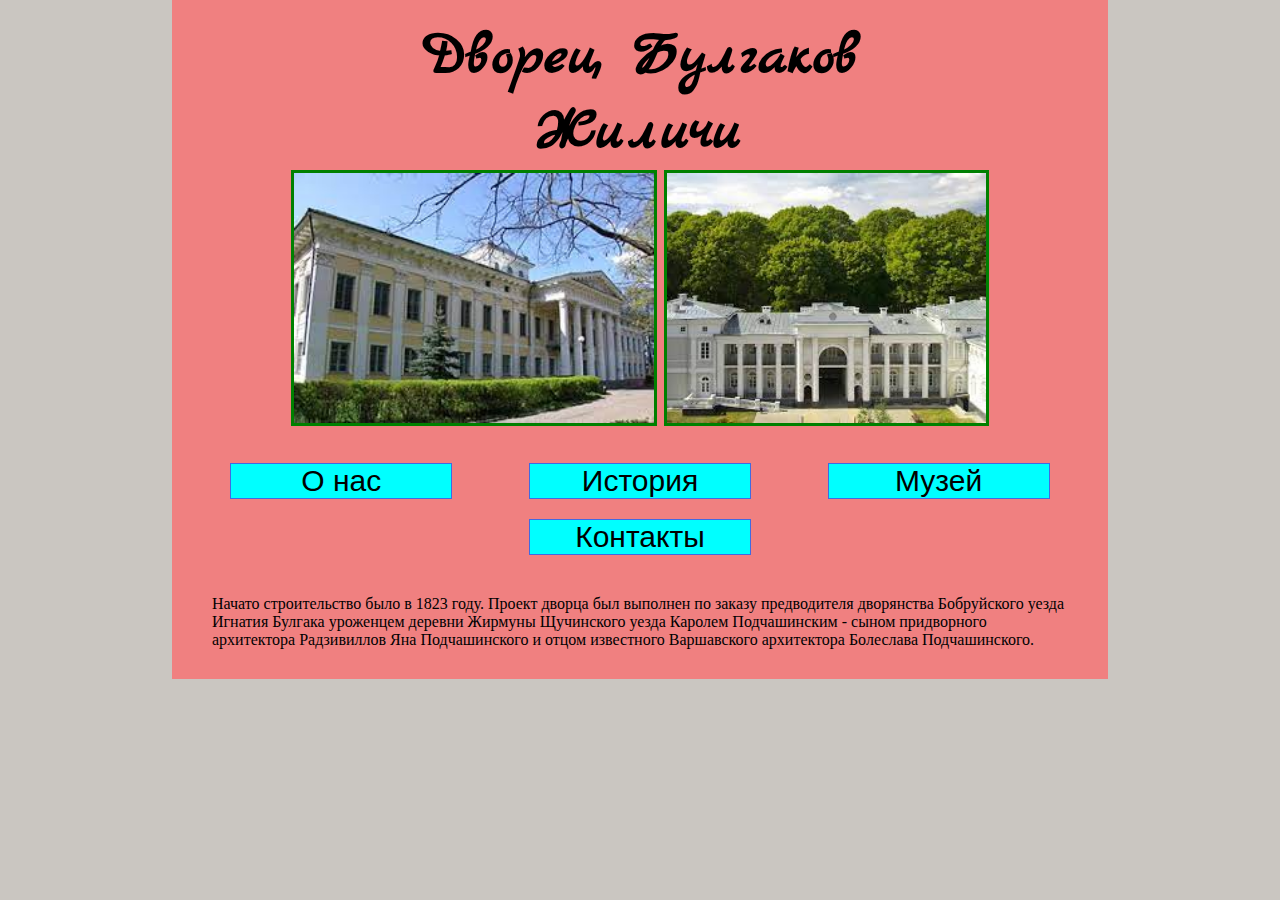
==== index.html @ 85424c52 "this site" ====
<!DOCTYPE html>
<html>
    <head>
        <meta charset="UTF-8">
        <link rel="stylesheet" href="style.css" type="text/css">
        <link rel="preconnect" href="https://fonts.googleapis.com">
        <link rel="preconnect" href="https://fonts.gstatic.com" crossorigin>
        <link href="https://fonts.googleapis.com/css2?family=Marck+Script&display=swap" rel="stylesheet">

        <script type="text/javascript" src="https://vk.com/js/api/openapi.js?169"></script>

        <title>yea</title>
    </head>

    <body>
        <header class="header">
                <h1 class="header_title">Дворец Булгаков<br>Жиличи</h1>
                <img class="main_picture" src="img/main_picture.jpg" alt="Дворец" height="250px">
                <img class="main_picture" src="img/main_picture2.jpg" alt="Дворец" height="250px">
                <nav class="nav">
                    <a class="nav_link" href="#">О нас</a>
                    <a class="nav_link" href="history/history.html">История</a>
                    <a class="nav_link" href="museum/museum.html">Музей</a>
                    <a class="nav_link" href="http://museyjilichi.by/contacts.html">Контакты</a>
                </nav>
                <p class="preview">Начато строительство было в 1823 году. Проект дворца был выполнен по заказу
                 предводителя дворянства Бобруйского уезда Игнатия Булгака уроженцем деревни Жирмуны 
                 Щучинского уезда Каролем Подчашинским - сыном придворного архитектора Радзивиллов 
                 Яна Подчашинского и отцом известного Варшавского архитектора Болеслава Подчашинского.</p>
        </header>

        <div id="vk_poll">
            <script type="text/javascript">
                VK.Widgets.Poll("vk_poll", {}, "730729787_133a5233868c3298b6");
            </script>
        </div>
    </body>
</html>
---- style.css ----
body {
    background-color: rgb(202, 198, 193);
    margin: 0;
}

h1 {
    margin: 0;
}

a {
    text-decoration: none;
    color: #000;
}


.header {
    width: 70%;
    padding: 20px;
    margin: 0 auto;
    background-color: lightcoral;
    font-size: 30px;
    text-align: center;
}

.header_title {
    font-family: 'Marck Script', cursive;
}
.main_picture {
    border: 3px solid green;
}

.nav {
    display: flex;
    flex-wrap: wrap;
    justify-content: space-around;
    align-items: stretch;
    padding: 20px 0;
}

.nav_link {
    display: inline-block;
    background-color: aqua;
    width: 220px;
    margin: 10px;
    padding: 0;
    border: 1px solid royalblue;
    font-family: 'Segoe UI', Tahoma, Geneva, Verdana, sans-serif;
    transition: background .1s linear;
}

.nav_link:hover {
    background-color: rgb(77, 116, 233);
}

.preview {
    text-align: left;
    margin: 10px 20px;
    font-size: 16px;
}

#vk_poll {
    display: flex;
    margin: 10px auto;

    width: 50%;
    max-width: 500px;
}
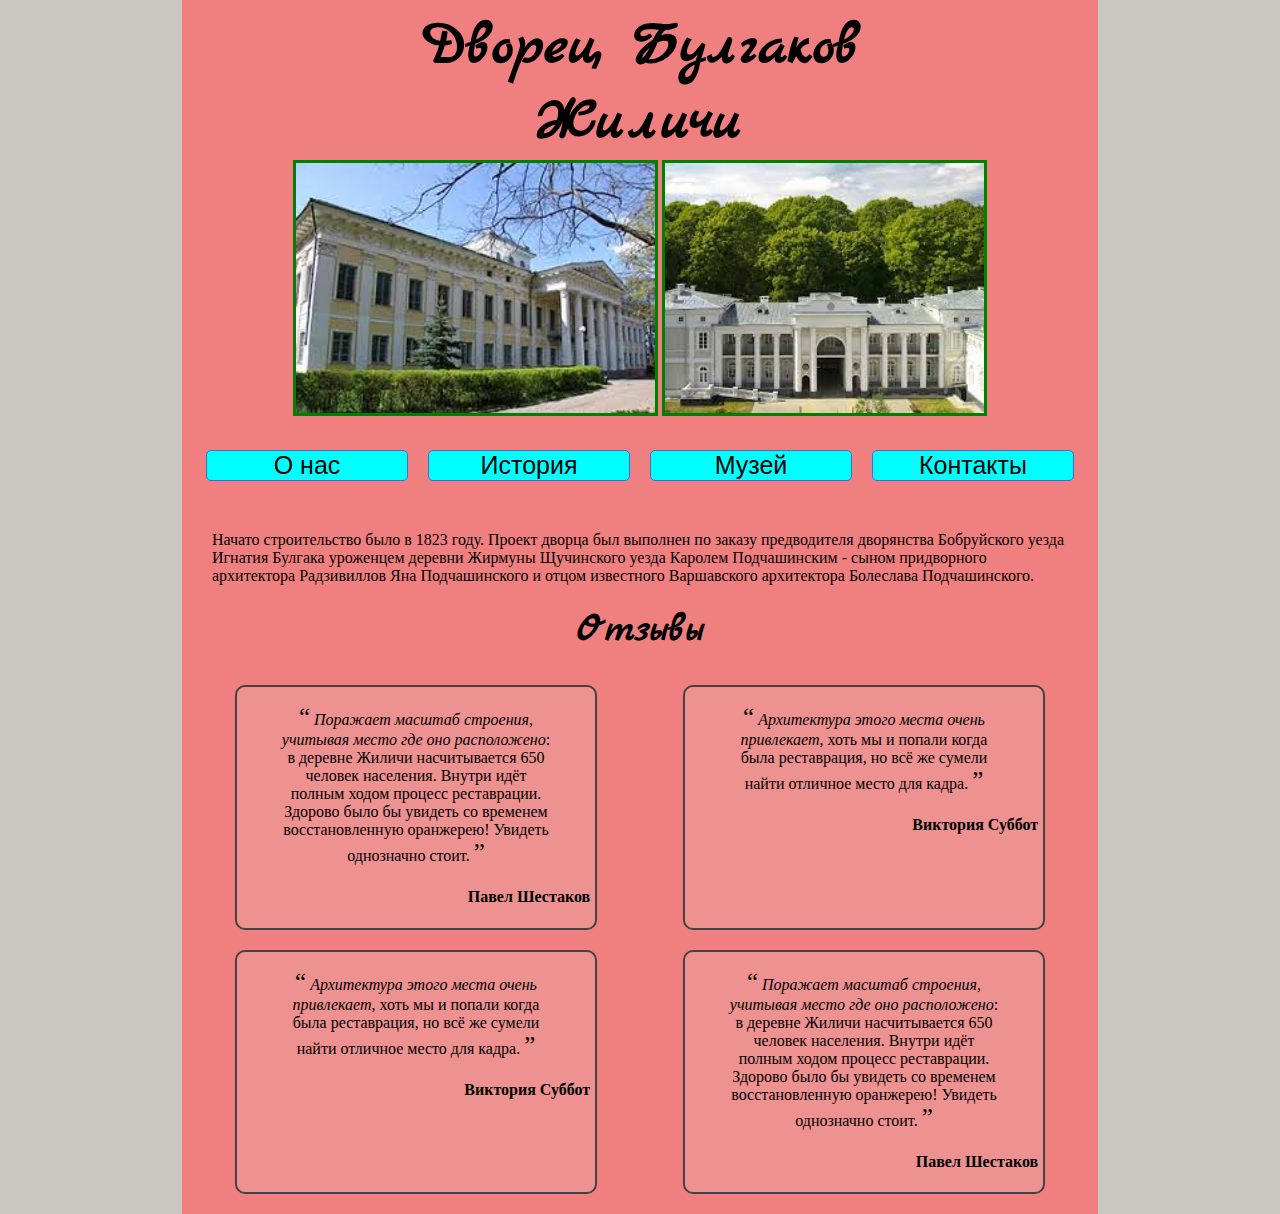
==== commit d8556dc1: "added adaptability" ====
--- a/index.html
+++ b/index.html
@@ -2,37 +2,58 @@
 <html>
     <head>
         <meta charset="UTF-8">
-        <link rel="stylesheet" href="style.css" type="text/css">
-        <link rel="preconnect" href="https://fonts.googleapis.com">
-        <link rel="preconnect" href="https://fonts.gstatic.com" crossorigin>
-        <link href="https://fonts.googleapis.com/css2?family=Marck+Script&display=swap" rel="stylesheet">
-
-        <script type="text/javascript" src="https://vk.com/js/api/openapi.js?169"></script>
-
-        <title>yea</title>
+        <meta name="viewport" content="width=device-width, initial-scale=1" />
+        <link rel="stylesheet" href="style.css" type="text/css" />
+        <link rel="preconnect" href="https://fonts.googleapis.com" />
+        <link rel="preconnect" href="https://fonts.gstatic.com" crossorigin />
+        <link rel="stylesheet" href="https://fonts.googleapis.com/css2?family=Marck+Script&display=swap" />
+        <title>Дворец Булгаков Жиличи</title>
     </head>
 
     <body>
         <header class="header">
-                <h1 class="header_title">Дворец Булгаков<br>Жиличи</h1>
-                <img class="main_picture" src="img/main_picture.jpg" alt="Дворец" height="250px">
-                <img class="main_picture" src="img/main_picture2.jpg" alt="Дворец" height="250px">
+                <h1 class="header-title">Дворец Булгаков<br>Жиличи</h1>
+                <img class="main-picture" src="img/main_picture.jpg" alt="Дворец" height="250px" />
+                <img class="main-picture" src="img/main_picture2.jpg" alt="Дворец" height="250px" />
                 <nav class="nav">
-                    <a class="nav_link" href="#">О нас</a>
-                    <a class="nav_link" href="history/history.html">История</a>
-                    <a class="nav_link" href="museum/museum.html">Музей</a>
-                    <a class="nav_link" href="http://museyjilichi.by/contacts.html">Контакты</a>
+                    <a class="nav-link" href="#">О нас</a>
+                    <a class="nav-link" href="history/history.html">История</a>
+                    <a class="nav-link" href="museum/museum.html">Музей</a>
+                    <a class="nav-link" href="http://museyjilichi.by/contacts.html">Контакты</a>
                 </nav>
-                <p class="preview">Начато строительство было в 1823 году. Проект дворца был выполнен по заказу
-                 предводителя дворянства Бобруйского уезда Игнатия Булгака уроженцем деревни Жирмуны 
-                 Щучинского уезда Каролем Подчашинским - сыном придворного архитектора Радзивиллов 
-                 Яна Подчашинского и отцом известного Варшавского архитектора Болеслава Подчашинского.</p>
         </header>
-
-        <div id="vk_poll">
-            <script type="text/javascript">
-                VK.Widgets.Poll("vk_poll", {}, "730729787_133a5233868c3298b6");
-            </script>
+        <div class="header">
+            <p class="preview">Начато строительство было в 1823 году. Проект дворца был выполнен по заказу
+                предводителя дворянства Бобруйского уезда Игнатия Булгака уроженцем деревни Жирмуны
+                Щучинского уезда Каролем Подчашинским - сыном придворного архитектора Радзивиллов
+                Яна Подчашинского и отцом известного Варшавского архитектора Болеслава Подчашинского.</p>
+            <h3 class="fb-title">Отзывы</h3>
+            <div class="feedback-container">
+                <div class="feedback">
+                    <blockquote>
+                        <i>Поражает масштаб строения, учитывая место где оно расположено</i>: в деревне Жиличи насчитывается 650 человек населения. Внутри идёт полным ходом процесс реставрации. Здорово было бы увидеть со временем восстановленную оранжерею! Увидеть однозначно стоит.
+                    </blockquote>
+                    <h4>Павел Шестаков</h4>
+                </div>
+                <div class="feedback">
+                    <blockquote>
+                        <i>Архитектура этого места очень привлекает</i>, хоть мы и попали когда была реставрация, но всё же сумели найти отличное место для кадра.
+                    </blockquote>
+                    <h4>Виктория Суббот</h4>
+                </div>
+                <div class="feedback">
+                    <blockquote>
+                        <i>Архитектура этого места очень привлекает</i>, хоть мы и попали когда была реставрация, но всё же сумели найти отличное место для кадра.
+                    </blockquote>
+                    <h4>Виктория Суббот</h4>
+                </div>
+                <div class="feedback">
+                    <blockquote>
+                        <i>Поражает масштаб строения, учитывая место где оно расположено</i>: в деревне Жиличи насчитывается 650 человек населения. Внутри идёт полным ходом процесс реставрации. Здорово было бы увидеть со временем восстановленную оранжерею! Увидеть однозначно стоит.
+                    </blockquote>
+                    <h4>Павел Шестаков</h4>
+                </div>
+            </div>
         </div>
     </body>
 </html>
--- a/style.css
+++ b/style.css
@@ -2,66 +2,112 @@
     background-color: rgb(202, 198, 193);
     margin: 0;
 }
-
-h1 {
-    margin: 0;
-}
-
+h1 {margin: 0;}
 a {
     text-decoration: none;
     color: #000;
 }
 
-
 .header {
     width: 70%;
-    padding: 20px;
+    padding: 10px;
     margin: 0 auto;
     background-color: lightcoral;
-    font-size: 30px;
     text-align: center;
 }
 
-.header_title {
+.header-title {
     font-family: 'Marck Script', cursive;
+    font-size: 60px;
 }
-.main_picture {
+.main-picture {
     border: 3px solid green;
+}
+
+@media(width <= 600px) {
+    .main-picture {
+        width: 80%;
+        height: auto;
+    }
+    .header-title {
+        font-size: 40px;
+    }
 }
 
 .nav {
     display: flex;
+    justify-content: center;
     flex-wrap: wrap;
-    justify-content: space-around;
-    align-items: stretch;
     padding: 20px 0;
 }
 
-.nav_link {
+.nav-link {
     display: inline-block;
     background-color: aqua;
-    width: 220px;
+    width: 200px;
     margin: 10px;
     padding: 0;
     border: 1px solid royalblue;
+    border-radius: 5px;
     font-family: 'Segoe UI', Tahoma, Geneva, Verdana, sans-serif;
+    font-size: 25px;
     transition: background .1s linear;
 }
 
-.nav_link:hover {
+.nav-link:hover {
     background-color: rgb(77, 116, 233);
 }
 
 .preview {
     text-align: left;
-    margin: 10px 20px;
+    margin: 0px 20px;
     font-size: 16px;
 }
 
-#vk_poll {
+.fb-title {
+    font-family: 'Marck Script', cursive;
+    font-size: 40px;
+    margin: 20px 0;
+}
+
+.feedback-container {
     display: flex;
-    margin: 10px auto;
+    flex-wrap: wrap;
+    justify-content: space-around;
+}
 
-    width: 50%;
-    max-width: 500px;
+@media (width <= 800px) {
+    .feedback-container {
+        flex-direction: column;
+        align-content: space-around;
+    }
 }
+
+.feedback {
+    margin: 10px;
+    background-color: rgb(237, 145, 145);
+    border: 2px solid #444242;
+    border-radius: 10px;
+    width: 40%;
+}
+
+@media (width <= 800px) {
+    .feedback {
+        width: 90%;
+    }
+}
+
+.feedback h4 {
+    margin-right: 5px;
+    text-align: end;
+}
+
+.feedback blockquote::before {
+    content: "\201C";
+    font-size: 25px;
+}
+
+.feedback blockquote::after {
+    content: "\201D";
+    font-size: 25px;
+}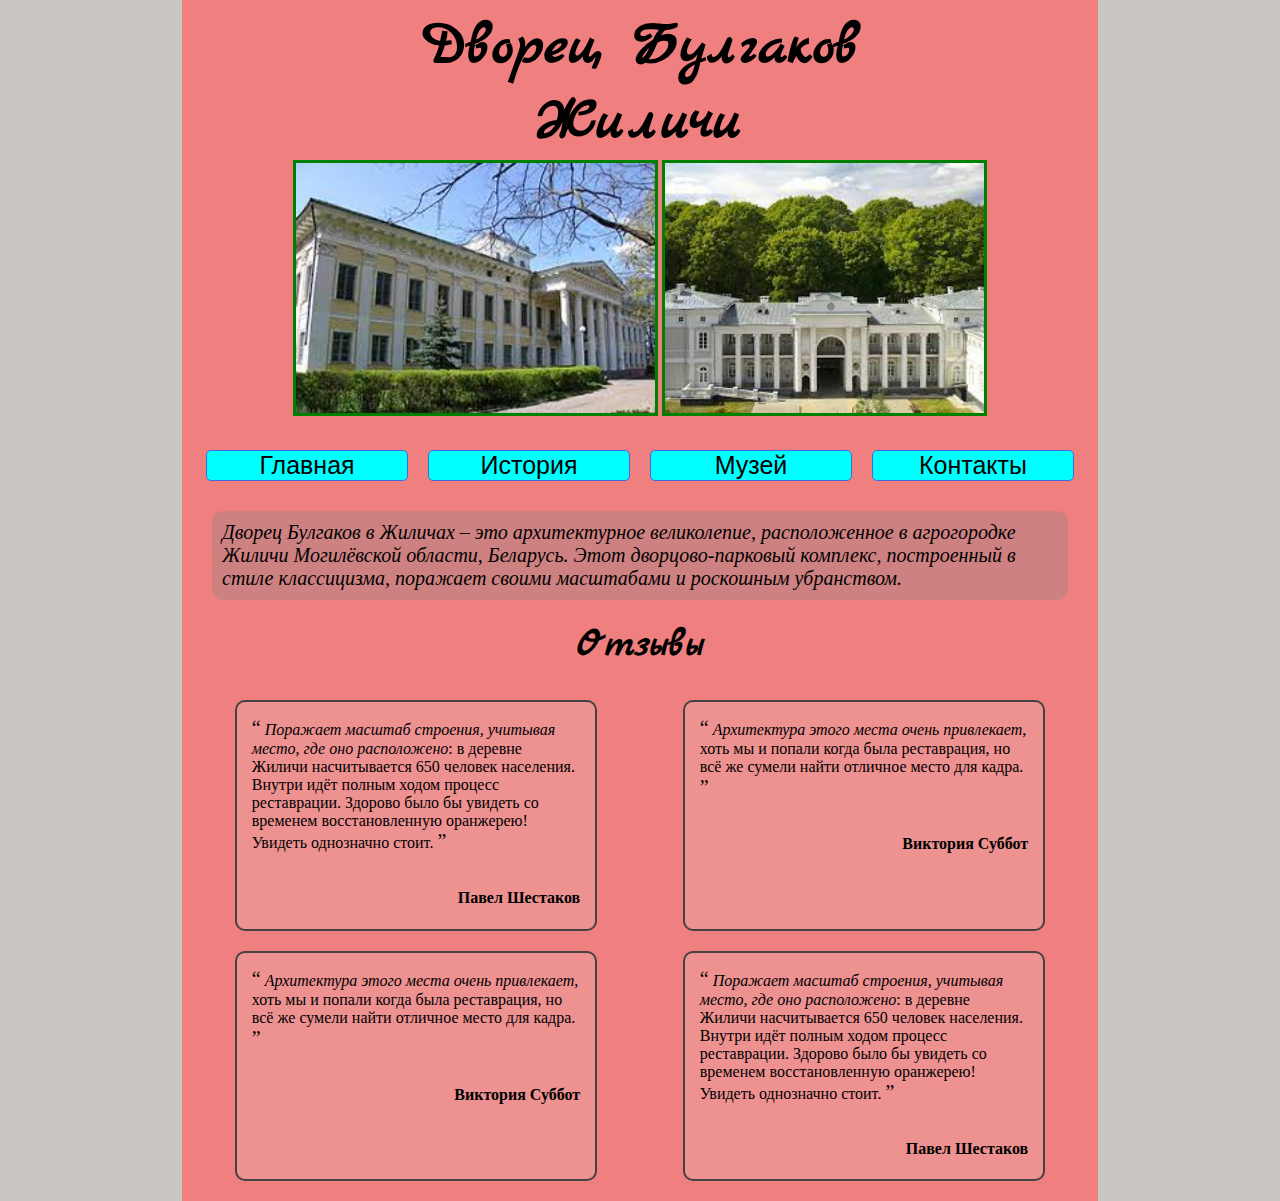
==== commit 3b2f54ea: "added search" ====
--- a/index.html
+++ b/index.html
@@ -1,37 +1,36 @@
 <!DOCTYPE html>
 <html>
-    <head>
-        <meta charset="UTF-8">
-        <meta name="viewport" content="width=device-width, initial-scale=1" />
-        <link rel="stylesheet" href="style.css" type="text/css" />
-        <link rel="preconnect" href="https://fonts.googleapis.com" />
-        <link rel="preconnect" href="https://fonts.gstatic.com" crossorigin />
-        <link rel="stylesheet" href="https://fonts.googleapis.com/css2?family=Marck+Script&display=swap" />
-        <title>Дворец Булгаков Жиличи</title>
-    </head>
-
-    <body>
+<head>
+    <meta charset="UTF-8">
+    <meta name="viewport" content="width=device-width, initial-scale=1" />
+    <link rel="stylesheet" href="style.css" type="text/css" />
+    <link rel="preconnect" href="https://fonts.googleapis.com" />
+    <link rel="preconnect" href="https://fonts.gstatic.com" crossorigin />
+    <link rel="stylesheet" href="https://fonts.googleapis.com/css2?family=Marck+Script&display=swap" />
+    <title>Дворец Булгаков Жиличи</title>
+</head>
+<body>
+    <div class="container">
         <header class="header">
                 <h1 class="header-title">Дворец Булгаков<br>Жиличи</h1>
                 <img class="main-picture" src="img/main_picture.jpg" alt="Дворец" height="250px" />
                 <img class="main-picture" src="img/main_picture2.jpg" alt="Дворец" height="250px" />
-                <nav class="nav">
-                    <a class="nav-link" href="#">О нас</a>
-                    <a class="nav-link" href="history/history.html">История</a>
-                    <a class="nav-link" href="museum/museum.html">Музей</a>
-                    <a class="nav-link" href="http://museyjilichi.by/contacts.html">Контакты</a>
+                <nav>
+                    <ul class="nav">
+                        <li><a class="nav-link" href="#">Главная</a></li>
+                        <li><a class="nav-link" href="history/history.html">История</a></li>
+                        <li><a class="nav-link" href="museum/museum.html">Музей</a></li>
+                        <li><a class="nav-link" href="contacts/contacts.html">Контакты</a></li>
+                    </ul>
                 </nav>
         </header>
-        <div class="header">
-            <p class="preview">Начато строительство было в 1823 году. Проект дворца был выполнен по заказу
-                предводителя дворянства Бобруйского уезда Игнатия Булгака уроженцем деревни Жирмуны
-                Щучинского уезда Каролем Подчашинским - сыном придворного архитектора Радзивиллов
-                Яна Подчашинского и отцом известного Варшавского архитектора Болеслава Подчашинского.</p>
+        <section>
+            <p class="preview">Дворец Булгаков в Жиличах – это архитектурное великолепие, расположенное в агрогородке Жиличи Могилёвской области, Беларусь. Этот дворцово-парковый комплекс, построенный в стиле классицизма, поражает своими масштабами и роскошным убранством.</p>
             <h3 class="fb-title">Отзывы</h3>
             <div class="feedback-container">
                 <div class="feedback">
                     <blockquote>
-                        <i>Поражает масштаб строения, учитывая место где оно расположено</i>: в деревне Жиличи насчитывается 650 человек населения. Внутри идёт полным ходом процесс реставрации. Здорово было бы увидеть со временем восстановленную оранжерею! Увидеть однозначно стоит.
+                        <i>Поражает масштаб строения, учитывая место, где оно расположено</i>: в деревне Жиличи насчитывается 650 человек населения. Внутри идёт полным ходом процесс реставрации. Здорово было бы увидеть со временем восстановленную оранжерею! Увидеть однозначно стоит.
                     </blockquote>
                     <h4>Павел Шестаков</h4>
                 </div>
@@ -49,13 +48,14 @@
                 </div>
                 <div class="feedback">
                     <blockquote>
-                        <i>Поражает масштаб строения, учитывая место где оно расположено</i>: в деревне Жиличи насчитывается 650 человек населения. Внутри идёт полным ходом процесс реставрации. Здорово было бы увидеть со временем восстановленную оранжерею! Увидеть однозначно стоит.
+                        <i>Поражает масштаб строения, учитывая место, где оно расположено</i>: в деревне Жиличи насчитывается 650 человек населения. Внутри идёт полным ходом процесс реставрации. Здорово было бы увидеть со временем восстановленную оранжерею! Увидеть однозначно стоит.
                     </blockquote>
                     <h4>Павел Шестаков</h4>
                 </div>
             </div>
-        </div>
-    </body>
+        </section>
+    </div>
+</body>
 </html>
 
 
--- a/style.css
+++ b/style.css
@@ -8,11 +8,14 @@
     color: #000;
 }
 
-.header {
+.container {
     width: 70%;
     padding: 10px;
-    margin: 0 auto;
+    margin: 0 auto;    
     background-color: lightcoral;
+}
+
+.header {
     text-align: center;
 }
 
@@ -36,9 +39,11 @@
 
 .nav {
     display: flex;
+    margin: 0;
+    padding: 20px 0;
+    list-style: none;
     justify-content: center;
     flex-wrap: wrap;
-    padding: 20px 0;
 }
 
 .nav-link {
@@ -59,12 +64,16 @@
 }
 
 .preview {
-    text-align: left;
+    padding: 10px;
+    border-radius: 10px;
+    background-color: rgb(206, 129, 129);
     margin: 0px 20px;
-    font-size: 16px;
+    font-size: 20px;
+    font-style: italic;
 }
 
 .fb-title {
+    text-align: center;
     font-family: 'Marck Script', cursive;
     font-size: 40px;
     margin: 20px 0;
@@ -91,6 +100,11 @@
     width: 40%;
 }
 
+.feedback blockquote {
+    margin: 0;
+    padding: 15px;
+}
+
 @media (width <= 800px) {
     .feedback {
         width: 90%;
@@ -98,16 +112,16 @@
 }
 
 .feedback h4 {
-    margin-right: 5px;
+    margin-right: 15px;
     text-align: end;
 }
 
 .feedback blockquote::before {
     content: "\201C";
-    font-size: 25px;
+    font-size: 20px;
 }
 
 .feedback blockquote::after {
     content: "\201D";
-    font-size: 25px;
+    font-size: 20px;
 }